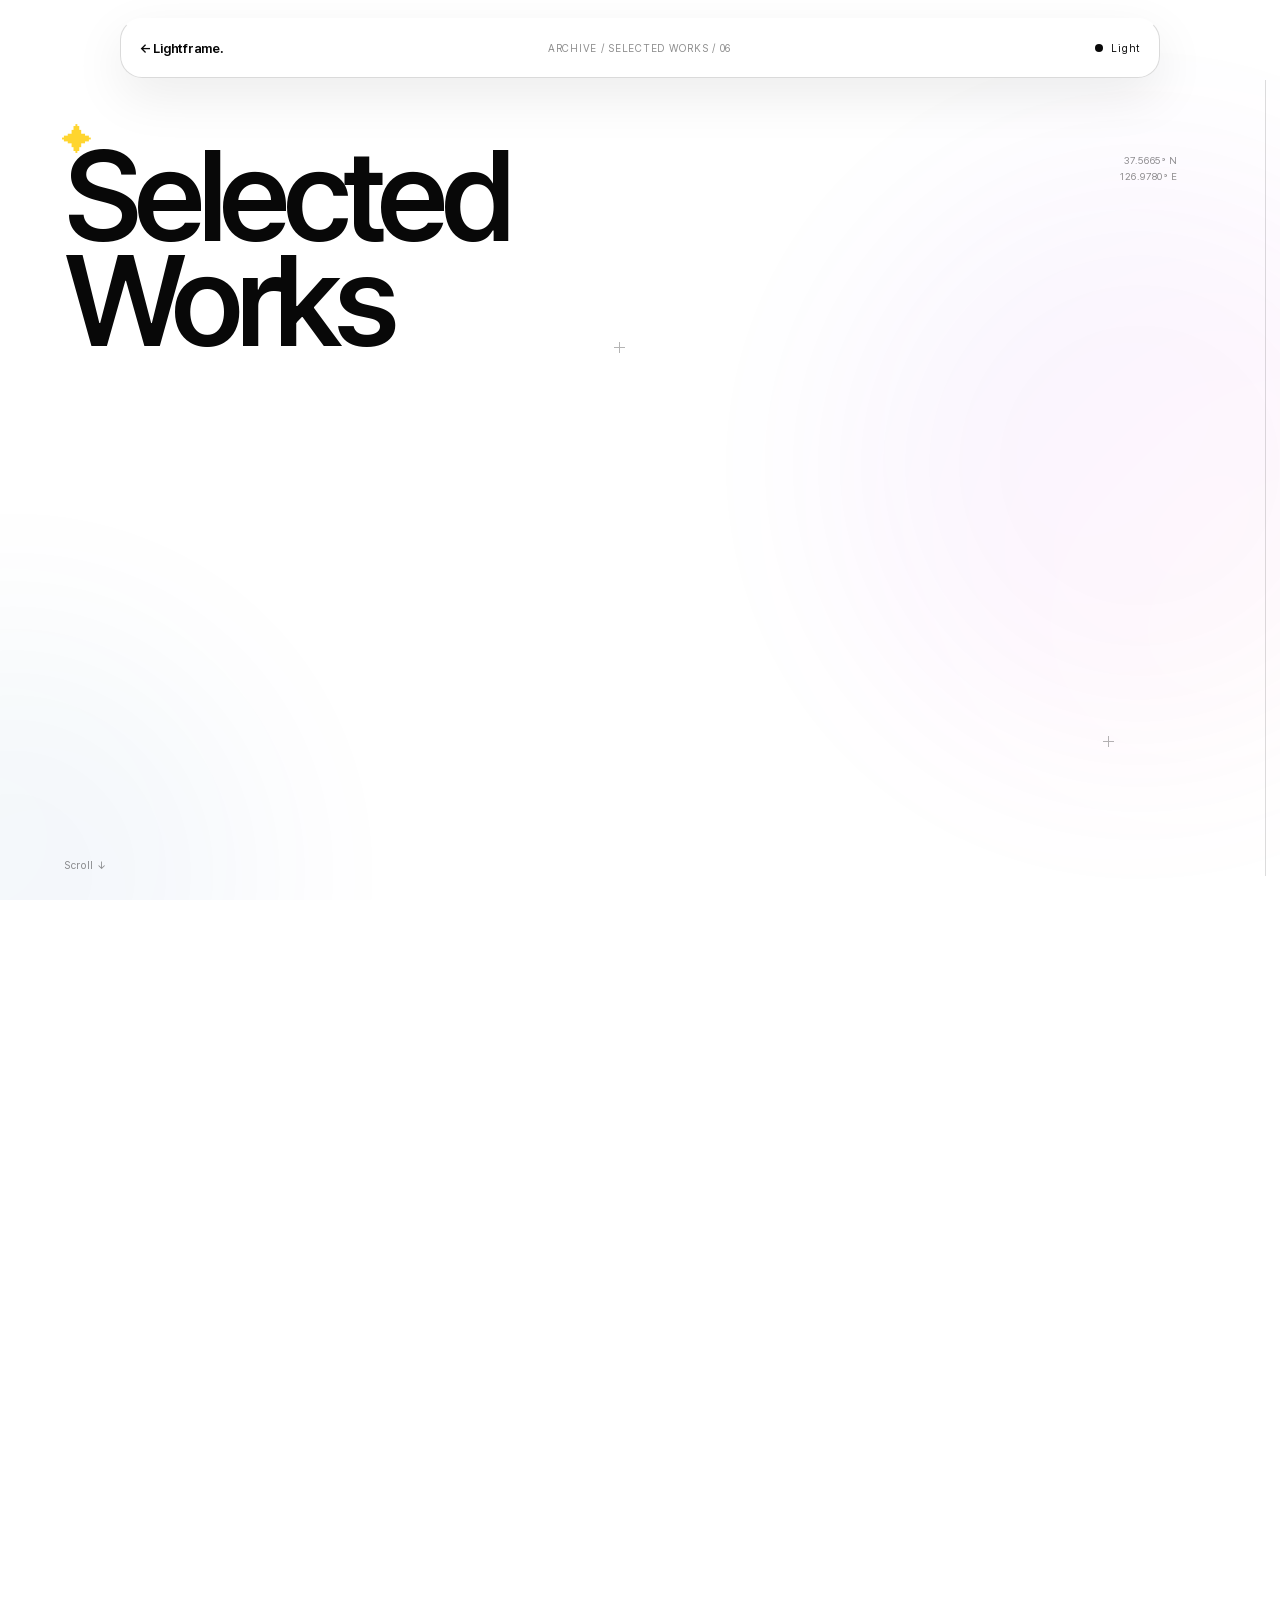
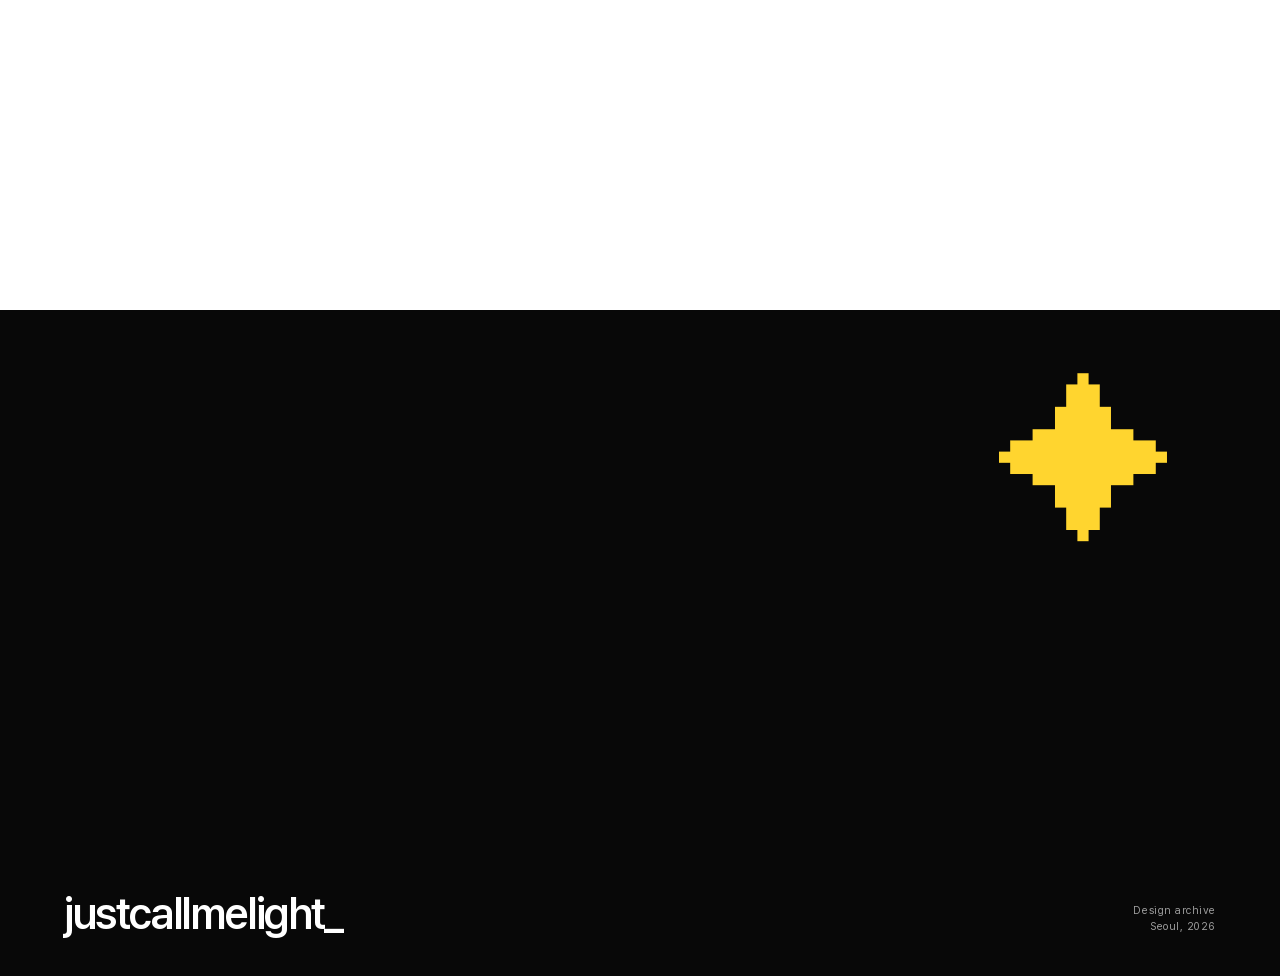
==== archive/index.html @ 2cb02a19 "feat: refine Lightframe scenes and blinking squares contact Add the selected-works archive and full-" ====
<!doctype html>
<html lang="ko">
<head>
  <meta charset="utf-8" />
  <meta name="viewport" content="width=device-width, initial-scale=1" />
  <meta name="description" content="Lightframe.의 아이덴티티, 인터페이스, 시각 실험을 모은 작업 아카이브." />
  <meta name="theme-color" content="#ffffff" />
  <title>Archive — Lightframe.</title>
  <link rel="preload" href="./fonts/PretendardVariable.woff2" as="font" type="font/woff2" crossorigin />
  <link rel="stylesheet" href="./styles.css" />
  <script src="./script.js" defer></script>
</head>
<body>
  <main id="archive-main">
    <header class="header">
      <a href="../#works" class="brand pressable" aria-label="Lightframe 작업 섹션으로 돌아가기">← Lightframe.</a>
      <span class="count">Archive / Selected works / 06</span>
      <button class="mode pressable" type="button" aria-label="다크 모드로 전환" aria-pressed="false"><i aria-hidden="true"></i><span>Light</span></button>
    </header>

    <section class="archive" id="archive" aria-label="디자인 작품 아카이브">
      <div class="stage">
        <div class="ambient" aria-hidden="true"><i></i><i></i></div>
        <div class="crosshair crosshair-a" aria-hidden="true"></div>
        <div class="crosshair crosshair-b" aria-hidden="true"></div>
        <h1><span class="title-spark" aria-hidden="true">✦</span>Selected<br />Works</h1>
        <p class="coordinates" aria-hidden="true">37.5665° N<br />126.9780° E</p>
        <p class="hint">Scroll ↓</p>
        <div class="works">
          <button class="work pressable lightframe" type="button" data-kind="Identity" data-site="../#hero" aria-label="Lightframe 자세히 보기"><span class="image"><img src="./works/lightframe.png" alt="색상 스펙트럼 위에 Frame 로고가 놓인 Lightframe 그래픽" fetchpriority="high" /></span><span class="label"><span>01</span><strong>Lightframe</strong><span>Identity</span></span></button>
          <button class="work pressable tile" type="button" data-kind="Product" data-site="https://tile0.vercel.app/" aria-label="Tile 자세히 보기"><span class="image"><img src="./works/tile.png" alt="흰 배경 위 네 개의 검은 수직 막대로 구성된 Tile 심볼" fetchpriority="high" /></span><span class="label"><span>02</span><strong>Tile</strong><span>Product</span></span></button>
          <button class="work pressable luxer" type="button" data-kind="Branding" aria-label="Luxer 자세히 보기"><span class="image"><img src="./works/luxer-symbol.png" alt="보라색 배경 위 흰색 마름모 형태의 Luxer 그래픽" loading="lazy" /></span><span class="label"><span>03</span><strong>Luxer</strong><span>Branding</span></span></button>
          <button class="work pressable aura" type="button" data-kind="Identity" aria-label="Aura 자세히 보기"><span class="image"><img src="./works/aura.png" alt="분홍색과 보라색 배경 위 흰색 Aura 심볼" loading="lazy" /></span><span class="label"><span>04</span><strong>Aura</strong><span>Identity</span></span></button>
          <button class="work pressable yul" type="button" data-kind="Personal" aria-label="I'm Yul. 자세히 보기"><span class="image"><img src="./works/im-yul.png" alt="I'm Yul 문구를 세리프 타이포그래피로 구성한 그래픽" loading="lazy" /></span><span class="label"><span>05</span><strong>I'm Yul.</strong><span>Personal</span></span></button>
          <button class="work pressable stripes" type="button" data-kind="Editorial" aria-label="Stripes and Squares 자세히 보기"><span class="image"><img src="./works/stripes-squares.png" alt="검정과 흰색의 줄무늬 및 사각형을 다룬 편집 디자인" loading="lazy" /></span><span class="label"><span>06</span><strong>Stripes and Squares</strong><span>Editorial</span></span></button>
        </div>
        <div class="progress" aria-hidden="true"><i></i></div>
      </div>
    </section>
    <footer><span class="footer-spark" aria-hidden="true">✦</span><p>justcallmelight_</p><p>Design archive<br />Seoul, 2026</p></footer>
  </main>

  <div class="viewer" aria-hidden="true">
    <button class="backdrop" type="button" aria-label="작품 닫기" tabindex="-1"></button>
    <dialog class="sheet" aria-label="작품 상세">
      <div class="sheet-head"><span class="sheet-index"></span><button class="close pressable" type="button">Close</button></div>
      <div class="large-image"><img src="" alt="" /></div>
      <div class="sheet-foot"><h2></h2><div class="sheet-actions"><p></p><a class="visit pressable" hidden>사이트 바로 가기 <span aria-hidden="true">↗</span></a></div></div>
    </dialog>
  </div>
</body>
</html>
---- archive/styles.css ----
@font-face { font-family: Pretendard; src: url('./fonts/PretendardVariable.woff2') format('woff2'); font-style: normal; font-weight: 100 900; font-display: swap; }

:root { --bg: #fff; --fg: #080808; --muted: rgba(8,8,8,.46); --panel: rgba(255,255,255,.94); color-scheme: light; }
:root[data-theme='dark'] { --bg: #050505; --fg: #f7f7f4; --muted: rgba(247,247,244,.48); --panel: rgba(5,5,5,.94); color-scheme: dark; }
* { box-sizing: border-box; }
img { display: block; }
h1, h2, p { margin: 0; }
html { background: var(--bg); scroll-behavior: smooth; scrollbar-width: none; }
html::-webkit-scrollbar { display: none; }
body { margin: 0; min-width: 320px; color: var(--fg); background: var(--bg); font-family: Pretendard, 'Apple SD Gothic Neo', 'Malgun Gothic', sans-serif; font-synthesis: none; text-rendering: optimizeLegibility; transition: color .32s ease, background-color .32s ease; }
button, a { color: inherit; font: inherit; -webkit-tap-highlight-color: transparent; }
button { border: 0; } a { text-decoration: none; }
.pressable { transform-origin: center; transition: transform .32s cubic-bezier(.16,1,.3,1), opacity .25s ease; }
.pressable:active { transform: scale(.97); transition-duration: .06s; }
.pressable:focus-visible { outline: 2px solid var(--fg); outline-offset: 5px; }

.header { position: fixed; top: 18px; left: 50%; z-index: 100; display: grid; grid-template-columns: 1fr auto 1fr; align-items: center; width: min(1040px,calc(100% - 40px)); height: 60px; padding: 0 18px; pointer-events: none; background: color-mix(in srgb,var(--bg) 72%,transparent); border: 1px solid color-mix(in srgb,var(--fg) 15%,transparent); border-top-color: rgba(255,255,255,.4); border-radius: 22px; box-shadow: 0 18px 52px rgba(0,0,0,.08); transform: translateX(-50%); backdrop-filter: saturate(155%) blur(22px); -webkit-backdrop-filter: saturate(155%) blur(22px); }
.header > * { pointer-events: auto; }
.brand { width: max-content; font-size: .82rem; font-weight: 620; letter-spacing: -.02em; }
.count, .mode { font-size: .65rem; letter-spacing: .07em; }
.count { color: var(--muted); text-transform: uppercase; }
.mode { justify-self: end; display: flex; align-items: center; gap: 8px; min-height: 40px; padding: 0; cursor: pointer; background: transparent; }
.mode i { width: 8px; height: 8px; background: var(--fg); border-radius: 50%; }

.archive { --progress: 0; position: relative; z-index: 0; height: 390vh; }
.stage { position: sticky; top: 0; height: 100svh; min-height: 600px; overflow: hidden; }
.ambient { position: absolute; inset: 0; overflow: hidden; pointer-events: none; }
.ambient i { position: absolute; display: block; width: min(46vw,680px); aspect-ratio: 1; border-radius: 50%; filter: blur(100px); opacity: calc(.045 + var(--progress) * .08); transform: translate3d(0,calc(var(--progress) * -18vh),0); transition: opacity .32s ease; }
.ambient i:first-child { right: -12%; top: 19%; background: linear-gradient(135deg,#1737d7,#dd19e9 52%,#ffdc58); }
.ambient i:last-child { left: -18%; bottom: -24%; width: min(38vw,540px); background: linear-gradient(135deg,#007c70,#1737d7); }
[data-theme='dark'] .ambient i { opacity: calc(.1 + var(--progress) * .1); }
.stage h1 { position: absolute; top: clamp(110px,16vh,158px); left: clamp(20px,5vw,76px); z-index: 1; margin: 0; max-width: 7ch; font-size: clamp(4rem,10vw,10rem); font-weight: 570; letter-spacing: -.075em; line-height: .82; pointer-events: none; }
.title-spark { position: absolute; top: -.52em; left: -.08em; color: #ffd52f; font-size: .24em; letter-spacing: 0; }
.coordinates { position: absolute; top: clamp(116px,17vh,166px); right: clamp(32px,8vw,120px); z-index: 1; margin: 0; color: var(--muted); font-size: .62rem; line-height: 1.6; letter-spacing: .06em; text-align: right; }
.crosshair { position: absolute; z-index: 1; width: 11px; height: 11px; opacity: .3; pointer-events: none; }
.crosshair::before,.crosshair::after { position: absolute; background: var(--fg); content: ''; }
.crosshair::before { top: 5px; left: 0; width: 11px; height: 1px; }
.crosshair::after { top: 0; left: 5px; width: 1px; height: 11px; }
.crosshair-a { top: 38%; left: 48%; }
.crosshair-b { right: 13%; bottom: 17%; }
.hint { position: absolute; left: clamp(20px,5vw,76px); bottom: 28px; z-index: 2; margin: 0; color: var(--muted); font-size: .66rem; letter-spacing: .06em; }
.works { position: absolute; inset: 0; }
.work { --x: 50vw; --start: 110vh; --distance: 250vh; --tilt: 0deg; position: absolute; top: 0; left: 0; z-index: 2; display: block; width: min(28vw,390px); padding: 0; cursor: pointer; background: transparent; transform: translate3d(var(--x),calc(var(--start) - var(--progress) * var(--distance)),0) rotate(var(--tilt)); will-change: transform; }
.image { position: relative; display: block; width: 100%; aspect-ratio: 1; overflow: hidden; background: #fff; isolation: isolate; }
.image::after { position: absolute; inset: 0; z-index: 1; border: 2px solid rgba(255,255,255,.7); box-shadow: inset 0 0 24px rgba(255,255,255,.5), 0 0 36px rgba(173,77,255,.48); opacity: 0; pointer-events: none; content: ""; transition: opacity .3s ease; }
.work:hover .image::after, .work:focus-visible .image::after { opacity: 1; }
.image img, .large-image img { position: absolute; inset: 0; width: 100%; height: 100%; }
.image img { object-fit: cover; transition: transform .45s cubic-bezier(.16,1,.3,1); }
.work:hover .image img { transform: scale(1.018); }
.label { display: grid; grid-template-columns: 26px 1fr auto; gap: 10px; align-items: baseline; padding-top: 9px; text-align: left; }
.label span { color: var(--muted); font-size: .61rem; }
.label strong { font-size: .82rem; font-weight: 580; letter-spacing: -.02em; }
.lightframe { --x: 58vw; --start: 108vh; --distance: 280vh; --tilt: 1.5deg; width: min(24vw,350px); }
.tile { --x: 12vw; --start: 145vh; --distance: 240vh; --tilt: -1.5deg; width: min(23vw,330px); }
.luxer { --x: 70vw; --start: 202vh; --distance: 280vh; --tilt: -1deg; width: min(22vw,310px); }
.aura { --x: 34vw; --start: 245vh; --distance: 265vh; --tilt: 1.5deg; width: min(20vw,285px); }
.yul { --x: 6vw; --start: 304vh; --distance: 278vh; --tilt: 1deg; width: min(38vw,560px); }
.yul .image { aspect-ratio: 1512/982; }
.stripes { --x: 52vw; --start: 354vh; --distance: 305vh; --tilt: -1deg; width: min(43vw,650px); }
.stripes .image { aspect-ratio: 2147/1000; }
.progress { position: absolute; right: 14px; top: 80px; bottom: 24px; width: 1px; background: color-mix(in srgb,var(--fg) 14%,transparent); }
.progress i { display: block; width: 1px; height: 100%; background: var(--fg); transform: scaleY(var(--progress)); transform-origin: top; }

footer { position: relative; display: flex; justify-content: space-between; align-items: flex-end; min-height: 74svh; padding: 40px clamp(20px,5vw,76px); color: var(--bg); background: var(--fg); overflow: hidden; }
.footer-spark { position: absolute; top: 10%; right: 8%; color: #ffd52f; font-size: clamp(5rem,14vw,13rem); line-height: 1; }
footer p { margin: 0; font-size: clamp(1.5rem,3.4vw,4rem); font-weight: 560; letter-spacing: -.055em; line-height: 1; }
footer p:last-child { color: color-mix(in srgb,var(--bg) 60%,transparent); font-size: .67rem; font-weight: 400; letter-spacing: .05em; line-height: 1.55; text-align: right; }

.viewer { position: fixed; inset: 0; z-index: 80; visibility: hidden; pointer-events: none; }
.viewer.open { visibility: visible; pointer-events: auto; }
.backdrop { position: absolute; inset: 0; width: 100%; cursor: zoom-out; background: rgba(0,0,0,.38); opacity: 0; backdrop-filter: blur(0); transition: opacity .3s ease, backdrop-filter .3s ease; }
.open .backdrop { opacity: 1; backdrop-filter: blur(10px); }
.sheet { position: absolute; inset: 10px; display: grid; width: auto; max-width: none; height: auto; max-height: none; grid-template-rows: auto minmax(0,1fr) auto; gap: 14px; margin: 0; padding: 18px; color: var(--fg); background: var(--panel); border: 0; opacity: 0; transform: scale(.975); transition: opacity .28s ease, transform .4s cubic-bezier(.16,1,.3,1); }
.sheet { border-top: 1px solid rgba(255,255,255,.4); backdrop-filter: blur(20px); -webkit-backdrop-filter: blur(20px); }
.open .sheet { opacity: 1; transform: scale(1); }
.sheet-head { display: flex; justify-content: space-between; color: var(--muted); font-size: .65rem; text-transform: uppercase; }
.close { padding: 0; cursor: pointer; background: transparent; }
.large-image { position: relative; min-height: 0; overflow: hidden; background: #fff; }
.large-image img { object-fit: contain; }
.sheet-foot { display: flex; justify-content: space-between; align-items: end; }
.sheet-foot h2 { margin: 0; font-size: clamp(2.5rem,7vw,7.5rem); font-weight: 570; letter-spacing: -.07em; line-height: .86; }
.sheet-foot p { margin: 0; color: var(--muted); font-size: .68rem; }
.sheet-actions { display: flex; gap: 16px; align-items: end; flex-direction: column; }
.visit:not([hidden]) { display: inline-flex; min-height: 42px; padding: 0 0 6px; align-items: center; gap: 20px; border-bottom: 1px solid currentColor; font-size: .82rem; font-weight: 650; letter-spacing: -.02em; }
.visit span { color: #1737d7; font-size: 1.1rem; }
.visit:hover { color: #1737d7; }

@media (max-width: 720px) {
  .header { top: 10px; width: calc(100% - 20px); height: 54px; padding: 0 14px; grid-template-columns: 1fr auto; }
  .count { display: none; }
  .stage h1 { top: 100px; left: 16px; font-size: clamp(4rem,19vw,6.3rem); }
  .coordinates { display: none; }
  .ambient i { width: 78vw; filter: blur(72px); }
  .hint { left: 16px; }
  .work { width: 46vw; }
  .lightframe { --x: 48vw; width: 43vw; }
  .tile { --x: 6vw; width: 43vw; }
  .luxer { --x: 52vw; width: 41vw; }
  .aura { --x: 12vw; width: 39vw; }
  .yul { --x: 5vw; width: 71vw; }
  .stripes { --x: 27vw; width: 69vw; }
  .label { grid-template-columns: 23px 1fr; }
  .label > span:last-child { display: none; }
  footer { min-height: 62svh; padding-inline: 18px; }
  .sheet { inset: 5px; padding: 12px; }
  .sheet-foot { display: grid; gap: 7px; }
  .sheet-actions { align-items: start; }
}

@media (prefers-reduced-motion: reduce) {
  html { scroll-behavior: auto; }
  *,*::before,*::after { animation-duration: .15s !important; transition-duration: .15s !important; }
  .work { --tilt: 0deg; }
  .work:hover .image img { transform: none; }
}
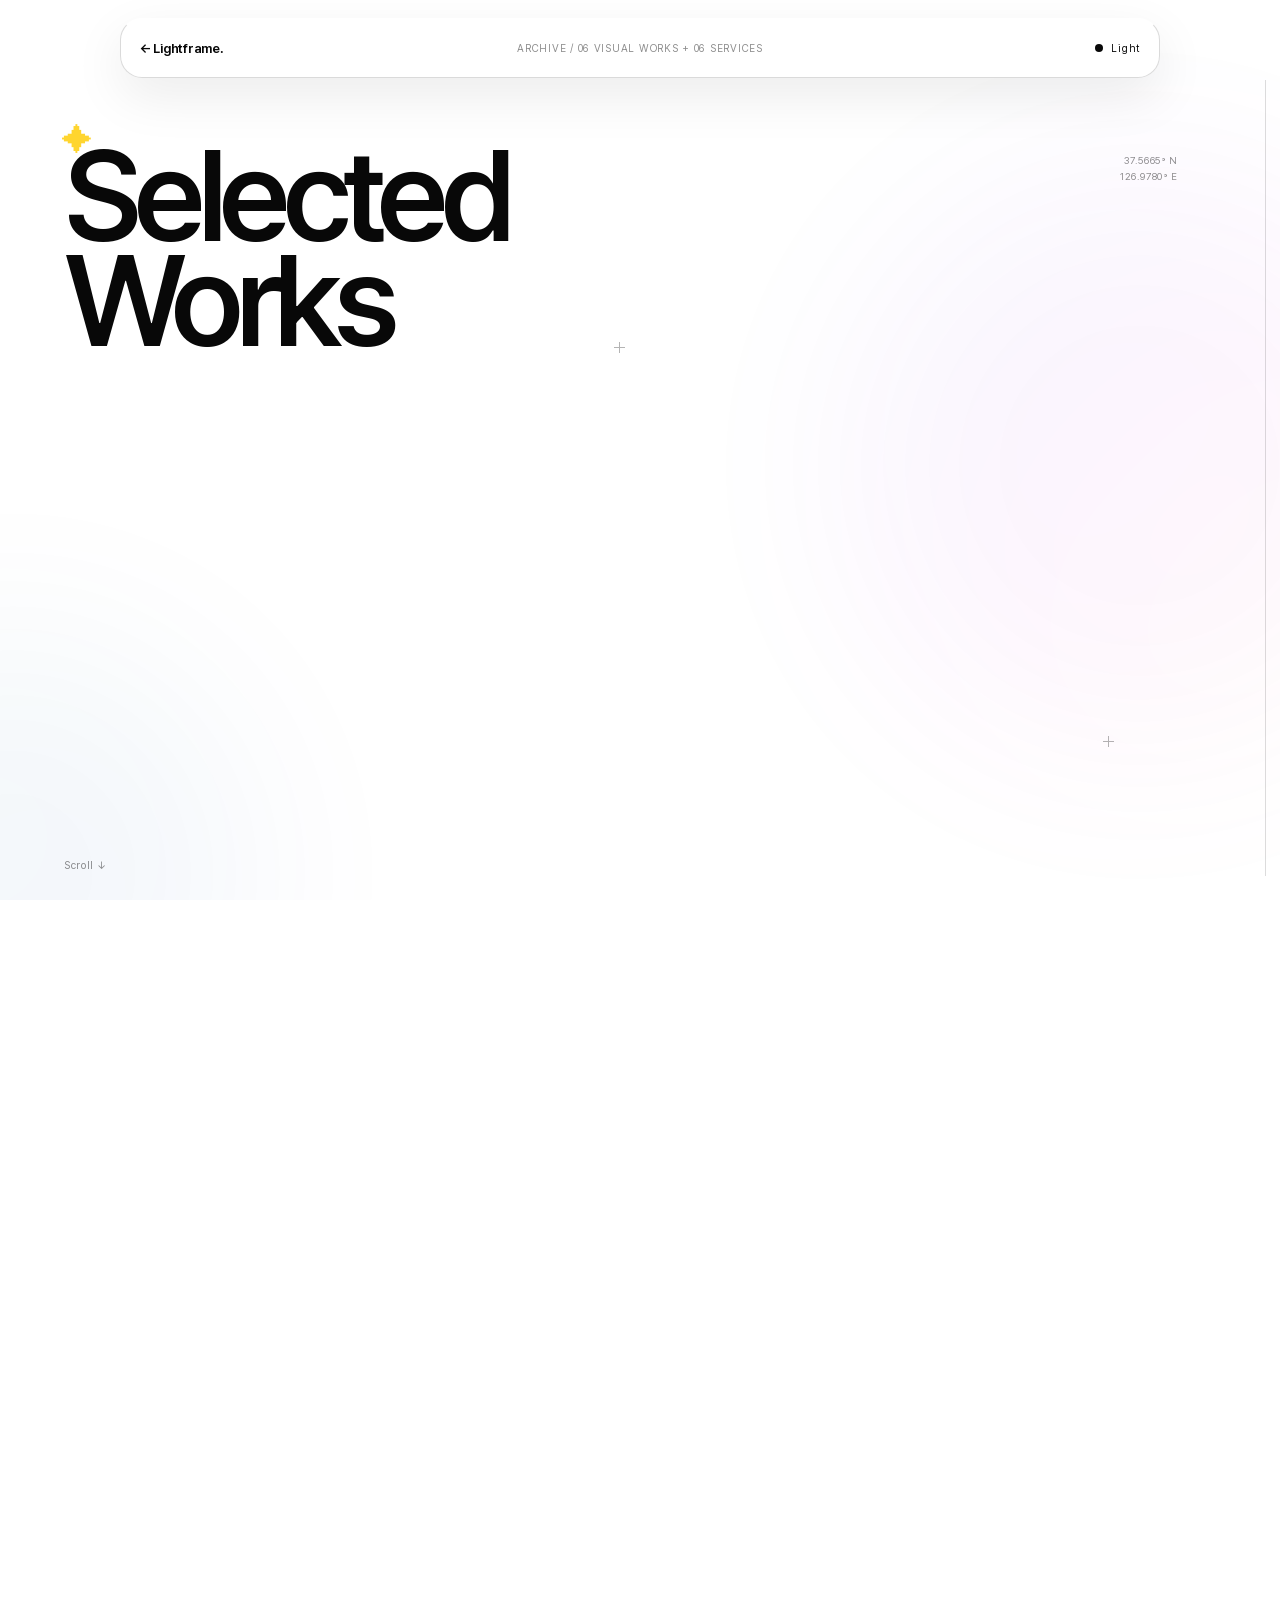
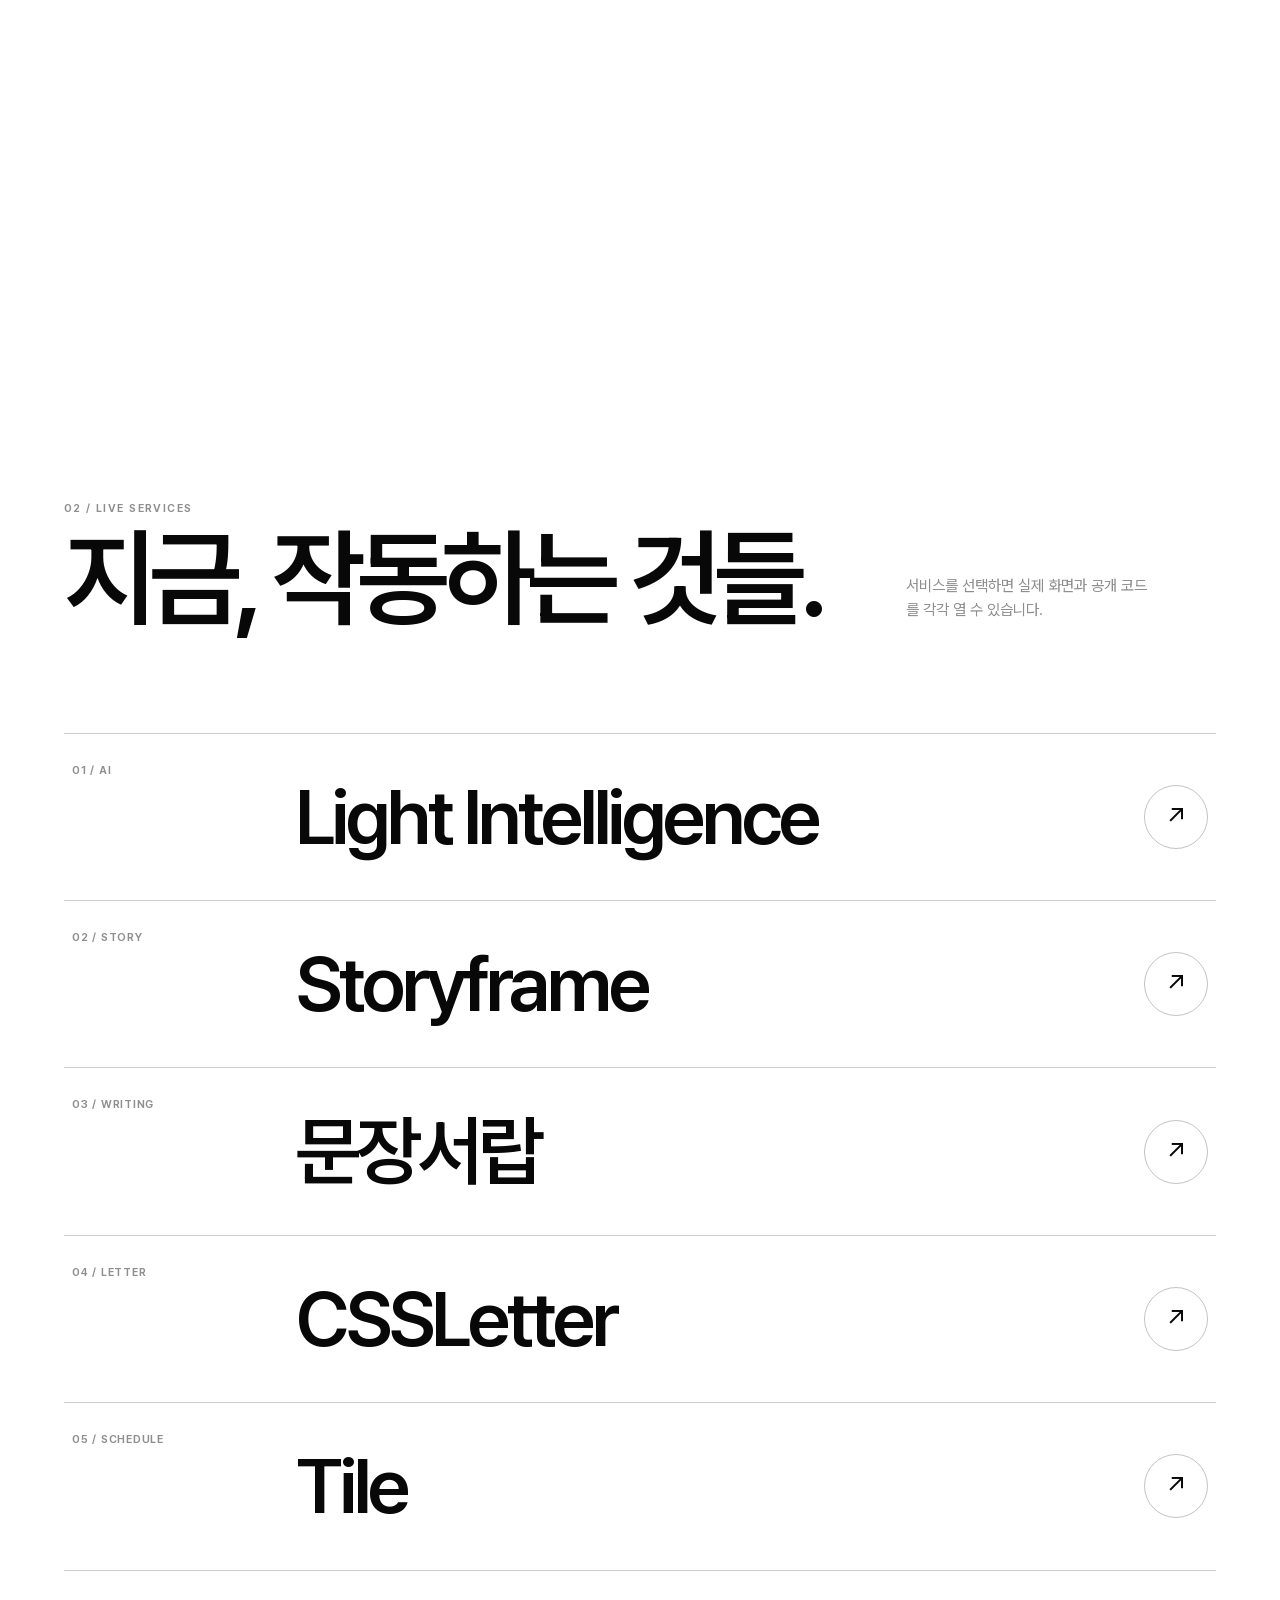
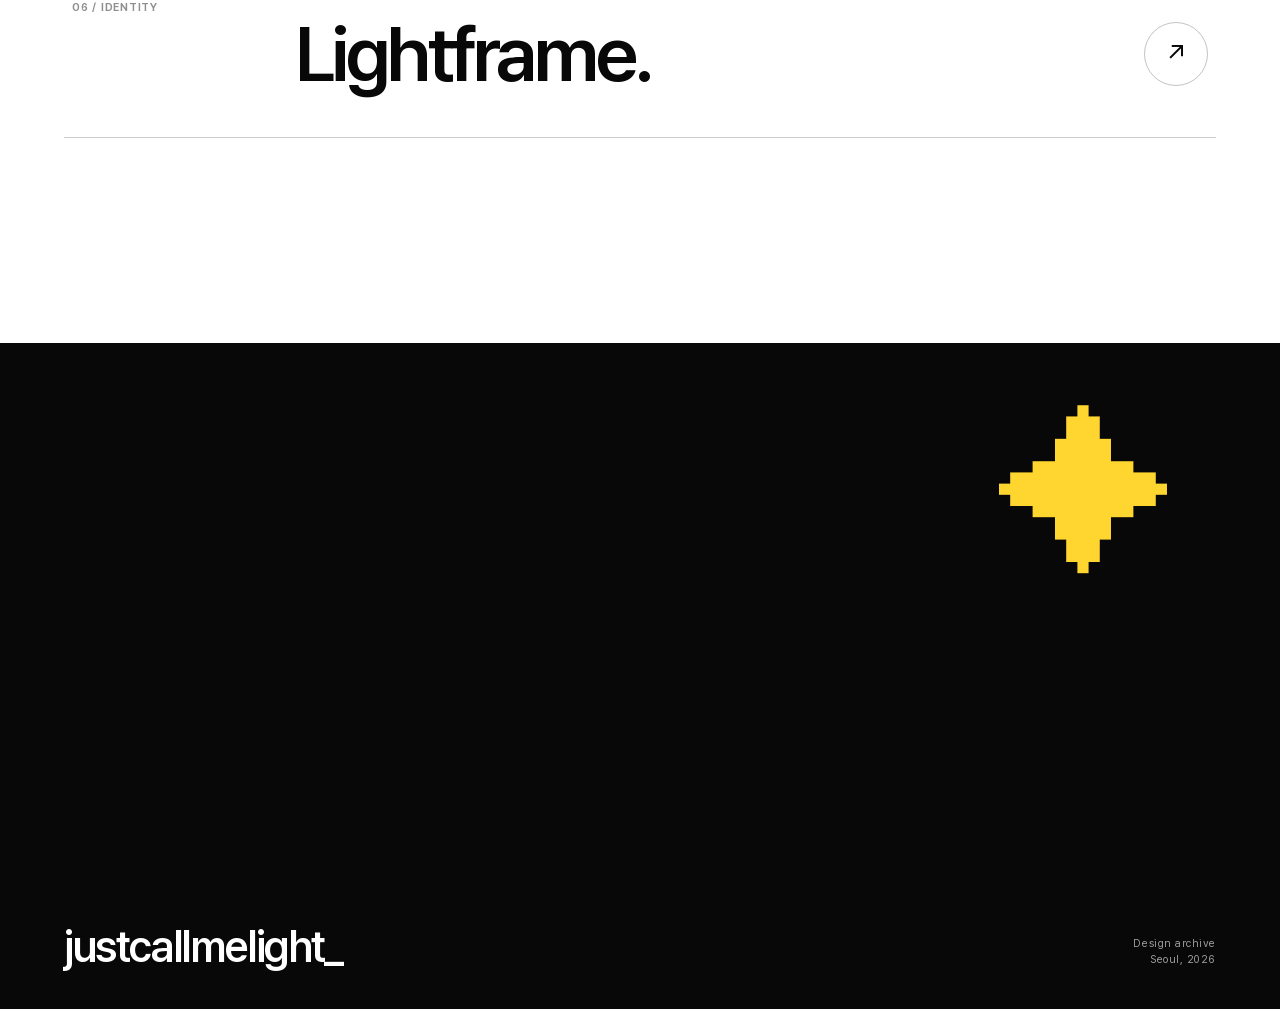
==== commit 3063f5a2: "fix: restore continuous scrolling and refine Lightframe archive" ====
--- a/archive/index.html
+++ b/archive/index.html
@@ -3,18 +3,18 @@
 <head>
   <meta charset="utf-8" />
   <meta name="viewport" content="width=device-width, initial-scale=1" />
-  <meta name="description" content="Lightframe.의 아이덴티티, 인터페이스, 시각 실험을 모은 작업 아카이브." />
+  <meta name="description" content="Lightframe.의 시각 작업과 실제로 공개한 서비스를 모은 아카이브." />
   <meta name="theme-color" content="#ffffff" />
   <title>Archive — Lightframe.</title>
   <link rel="preload" href="./fonts/PretendardVariable.woff2" as="font" type="font/woff2" crossorigin />
-  <link rel="stylesheet" href="./styles.css" />
-  <script src="./script.js" defer></script>
+  <link rel="stylesheet" href="./styles.css?v=20261008-services" />
+  <script src="./script.js?v=20261008-services" defer></script>
 </head>
 <body>
   <main id="archive-main">
     <header class="header">
       <a href="../#works" class="brand pressable" aria-label="Lightframe 작업 섹션으로 돌아가기">← Lightframe.</a>
-      <span class="count">Archive / Selected works / 06</span>
+      <span class="count">Archive / 06 visual works + 06 services</span>
       <button class="mode pressable" type="button" aria-label="다크 모드로 전환" aria-pressed="false"><i aria-hidden="true"></i><span>Light</span></button>
     </header>
 
@@ -27,14 +27,25 @@
         <p class="coordinates" aria-hidden="true">37.5665° N<br />126.9780° E</p>
         <p class="hint">Scroll ↓</p>
         <div class="works">
-          <button class="work pressable lightframe" type="button" data-kind="Identity" data-site="../#hero" aria-label="Lightframe 자세히 보기"><span class="image"><img src="./works/lightframe.png" alt="색상 스펙트럼 위에 Frame 로고가 놓인 Lightframe 그래픽" fetchpriority="high" /></span><span class="label"><span>01</span><strong>Lightframe</strong><span>Identity</span></span></button>
-          <button class="work pressable tile" type="button" data-kind="Product" data-site="https://tile0.vercel.app/" aria-label="Tile 자세히 보기"><span class="image"><img src="./works/tile.png" alt="흰 배경 위 네 개의 검은 수직 막대로 구성된 Tile 심볼" fetchpriority="high" /></span><span class="label"><span>02</span><strong>Tile</strong><span>Product</span></span></button>
-          <button class="work pressable luxer" type="button" data-kind="Branding" aria-label="Luxer 자세히 보기"><span class="image"><img src="./works/luxer-symbol.png" alt="보라색 배경 위 흰색 마름모 형태의 Luxer 그래픽" loading="lazy" /></span><span class="label"><span>03</span><strong>Luxer</strong><span>Branding</span></span></button>
+          <button class="work pressable lightframe" type="button" data-kind="Identity · Web" data-site="https://lightframe0.vercel.app/" data-repo="https://github.com/justcallmelightt/Lightframe." aria-label="Lightframe 자세히 보기"><span class="image"><img src="./works/lightframe.png" alt="색상 스펙트럼 위에 Frame 로고가 놓인 Lightframe 그래픽" fetchpriority="high" /></span><span class="label"><span>01</span><strong>Lightframe</strong><span>Identity</span></span></button>
+          <button class="work pressable tile" type="button" data-kind="Product · Web" data-site="https://tile0.vercel.app/" data-repo="https://github.com/justcallmelightt/Tile" aria-label="Tile 자세히 보기"><span class="image"><img src="./works/tile.png" alt="흰 배경 위 네 개의 검은 수직 막대로 구성된 Tile 심볼" fetchpriority="high" /></span><span class="label"><span>02</span><strong>Tile</strong><span>Product</span></span></button>
+          <button class="work pressable luxer" type="button" data-kind="Branding · Planned" data-repo="https://github.com/justcallmelightt/Luxer" aria-label="Luxer 자세히 보기"><span class="image"><img src="./works/luxer-symbol.png" alt="보라색 배경 위 흰색 마름모 형태의 Luxer 그래픽" loading="lazy" /></span><span class="label"><span>03</span><strong>Luxer</strong><span>Branding</span></span></button>
           <button class="work pressable aura" type="button" data-kind="Identity" aria-label="Aura 자세히 보기"><span class="image"><img src="./works/aura.png" alt="분홍색과 보라색 배경 위 흰색 Aura 심볼" loading="lazy" /></span><span class="label"><span>04</span><strong>Aura</strong><span>Identity</span></span></button>
           <button class="work pressable yul" type="button" data-kind="Personal" aria-label="I'm Yul. 자세히 보기"><span class="image"><img src="./works/im-yul.png" alt="I'm Yul 문구를 세리프 타이포그래피로 구성한 그래픽" loading="lazy" /></span><span class="label"><span>05</span><strong>I'm Yul.</strong><span>Personal</span></span></button>
           <button class="work pressable stripes" type="button" data-kind="Editorial" aria-label="Stripes and Squares 자세히 보기"><span class="image"><img src="./works/stripes-squares.png" alt="검정과 흰색의 줄무늬 및 사각형을 다룬 편집 디자인" loading="lazy" /></span><span class="label"><span>06</span><strong>Stripes and Squares</strong><span>Editorial</span></span></button>
         </div>
         <div class="progress" aria-hidden="true"><i></i></div>
+      </div>
+    </section>
+    <section class="services" id="services" aria-labelledby="services-title">
+      <div class="services-heading"><p class="services-kicker">02 / LIVE SERVICES</p><h2 id="services-title">지금, 작동하는 것들.</h2><p>서비스를 선택하면 실제 화면과 공개 코드를 각각 열 수 있습니다.</p></div>
+      <div class="service-list">
+        <article class="service" style="--service-accent:#7936ff"><button class="service-toggle pressable" type="button" aria-expanded="false" aria-controls="service-light-intelligence"><span class="service-number">01 / AI</span><strong>Light Intelligence</strong><span class="service-arrow" aria-hidden="true">↗</span></button><div class="service-detail" id="service-light-intelligence"><div class="service-detail-inner"><p>나의 방식과 생각을 담아 만든 AI 챗봇.</p><div class="service-links"><a class="pressable" href="https://light-intelli.vercel.app/" target="_blank" rel="noopener noreferrer">서비스 열기 ↗</a><a class="pressable" href="https://github.com/justcallmelightt/Light-intelligence" target="_blank" rel="noopener noreferrer">GitHub 보기 ↗</a></div></div></div></article>
+        <article class="service" style="--service-accent:#3194e8"><button class="service-toggle pressable" type="button" aria-expanded="false" aria-controls="service-storyframe"><span class="service-number">02 / STORY</span><strong>Storyframe</strong><span class="service-arrow" aria-hidden="true">↗</span></button><div class="service-detail" id="service-storyframe"><div class="service-detail-inner"><p>공유하고 싶은 이야기를 웹에서 직접 구성하고 전달하는 서비스.</p><div class="service-links"><a class="pressable" href="https://storyframe0.vercel.app/" target="_blank" rel="noopener noreferrer">서비스 열기 ↗</a><a class="pressable" href="https://github.com/justcallmelightt/Storyframe" target="_blank" rel="noopener noreferrer">GitHub 보기 ↗</a></div></div></div></article>
+        <article class="service" style="--service-accent:#4f75d9"><button class="service-toggle pressable" type="button" aria-expanded="false" aria-controls="service-word-drawer"><span class="service-number">03 / WRITING</span><strong>문장서랍</strong><span class="service-arrow" aria-hidden="true">↗</span></button><div class="service-detail" id="service-word-drawer"><div class="service-detail-inner"><p>나의 말을 기록하고 다시 읽는 개인 어록 웹앱.</p><div class="service-links"><a class="pressable" href="https://justcallmelightt.github.io/word-drawer/" target="_blank" rel="noopener noreferrer">서비스 열기 ↗</a><a class="pressable" href="https://github.com/justcallmelightt/word-drawer" target="_blank" rel="noopener noreferrer">GitHub 보기 ↗</a></div></div></div></article>
+        <article class="service" style="--service-accent:#f24883"><button class="service-toggle pressable" type="button" aria-expanded="false" aria-controls="service-cssletter"><span class="service-number">04 / LETTER</span><strong>CSSLetter</strong><span class="service-arrow" aria-hidden="true">↗</span></button><div class="service-detail" id="service-cssletter"><div class="service-detail-inner"><p>마음을 디자인해 링크로 전하는 온라인 편지.</p><div class="service-links"><a class="pressable" href="https://cssletter.vercel.app/" target="_blank" rel="noopener noreferrer">서비스 열기 ↗</a><a class="pressable" href="https://github.com/justcallmelightt/CSSLetter" target="_blank" rel="noopener noreferrer">GitHub 보기 ↗</a></div></div></div></article>
+        <article class="service" style="--service-accent:#00b894"><button class="service-toggle pressable" type="button" aria-expanded="false" aria-controls="service-tile"><span class="service-number">05 / SCHEDULE</span><strong>Tile</strong><span class="service-arrow" aria-hidden="true">↗</span></button><div class="service-detail" id="service-tile"><div class="service-detail-inner"><p>학교 일과와 시간표를 빠르게 확인하는 서비스.</p><div class="service-links"><a class="pressable" href="https://tile0.vercel.app/" target="_blank" rel="noopener noreferrer">서비스 열기 ↗</a><a class="pressable" href="https://github.com/justcallmelightt/Tile" target="_blank" rel="noopener noreferrer">GitHub 보기 ↗</a></div></div></div></article>
+        <article class="service" style="--service-accent:#f4bc36"><button class="service-toggle pressable" type="button" aria-expanded="false" aria-controls="service-lightframe"><span class="service-number">06 / IDENTITY</span><strong>Lightframe.</strong><span class="service-arrow" aria-hidden="true">↗</span></button><div class="service-detail" id="service-lightframe"><div class="service-detail-inner"><p>일상의 문제를 웹으로 정리하는 작업과 브랜드를 소개합니다.</p><div class="service-links"><a class="pressable" href="https://lightframe0.vercel.app/" target="_blank" rel="noopener noreferrer">서비스 열기 ↗</a><a class="pressable" href="https://github.com/justcallmelightt/Lightframe." target="_blank" rel="noopener noreferrer">GitHub 보기 ↗</a></div></div></div></article>
       </div>
     </section>
     <footer><span class="footer-spark" aria-hidden="true">✦</span><p>justcallmelight_</p><p>Design archive<br />Seoul, 2026</p></footer>
@@ -45,7 +56,7 @@
     <dialog class="sheet" aria-label="작품 상세">
       <div class="sheet-head"><span class="sheet-index"></span><button class="close pressable" type="button">Close</button></div>
       <div class="large-image"><img src="" alt="" /></div>
-      <div class="sheet-foot"><h2></h2><div class="sheet-actions"><p></p><a class="visit pressable" hidden>사이트 바로 가기 <span aria-hidden="true">↗</span></a></div></div>
+      <div class="sheet-foot"><h2></h2><div class="sheet-actions"><p></p><div class="sheet-links"><a class="visit pressable" hidden>서비스 열기 <span aria-hidden="true">↗</span></a><a class="repo-link pressable" hidden>GitHub 보기 <span aria-hidden="true">↗</span></a></div></div></div>
     </dialog>
   </div>
 </body>
--- a/archive/styles.css
+++ b/archive/styles.css
@@ -61,6 +61,28 @@
 .progress { position: absolute; right: 14px; top: 80px; bottom: 24px; width: 1px; background: color-mix(in srgb,var(--fg) 14%,transparent); }
 .progress i { display: block; width: 1px; height: 100%; background: var(--fg); transform: scaleY(var(--progress)); transform-origin: top; }
 
+.services { position: relative; padding: clamp(100px,15vw,220px) clamp(20px,5vw,76px) clamp(130px,16vw,240px); background: var(--bg); }
+.services-heading { display: grid; grid-template-columns: minmax(0,1fr) minmax(200px,310px); gap: 12px 48px; align-items: end; margin-bottom: clamp(48px,8vw,110px); }
+.services-kicker { grid-column: 1 / -1; color: var(--muted); font-size: .68rem; font-weight: 650; letter-spacing: .13em; }
+.services-heading h2 { max-width: 12ch; font-size: clamp(3.5rem,8.4vw,8.8rem); font-weight: 600; letter-spacing: -.075em; line-height: .96; }
+.services-heading > p:last-child { max-width: 27ch; padding-bottom: .55em; color: var(--muted); font-size: clamp(.85rem,1.2vw,1rem); line-height: 1.55; }
+.service-list { border-top: 1px solid color-mix(in srgb,var(--fg) 20%,transparent); }
+.service { border-bottom: 1px solid color-mix(in srgb,var(--fg) 20%,transparent); }
+.service-toggle { display: grid; grid-template-columns: minmax(100px,16vw) minmax(0,1fr) auto; gap: 18px; align-items: center; width: 100%; min-height: clamp(110px,13vw,175px); padding: 18px 8px; cursor: pointer; background: transparent; text-align: left; }
+.service-number { align-self: start; padding-top: 12px; color: var(--muted); font-size: .68rem; font-weight: 650; letter-spacing: .07em; }
+.service-toggle strong { font-size: clamp(2.2rem,6vw,6.5rem); font-weight: 580; letter-spacing: -.065em; line-height: 1.02; transition: color .28s ease, transform .38s cubic-bezier(.16,1,.3,1); }
+.service-toggle:hover strong, .service-toggle[aria-expanded='true'] strong { color: var(--service-accent); transform: translateX(8px); }
+.service-arrow { display: grid; width: clamp(44px,5vw,66px); aspect-ratio: 1; place-items: center; border: 1px solid color-mix(in srgb,var(--fg) 24%,transparent); border-radius: 50%; font-size: clamp(1.1rem,2vw,1.6rem); transition: color .3s ease, background .3s ease, transform .4s cubic-bezier(.16,1,.3,1); }
+.service-toggle:hover .service-arrow, .service-toggle[aria-expanded='true'] .service-arrow { color: var(--bg); background: var(--fg); transform: rotate(45deg); }
+.service-detail { display: grid; grid-template-rows: 0fr; opacity: 0; transition: grid-template-rows .45s cubic-bezier(.16,1,.3,1), opacity .2s ease; }
+.service-toggle[aria-expanded='true'] + .service-detail { grid-template-rows: 1fr; opacity: 1; }
+.service-detail-inner { display: flex; min-height: 0; overflow: hidden; gap: 22px; justify-content: space-between; align-items: end; padding: 0 8px; }
+.service-toggle[aria-expanded='true'] + .service-detail .service-detail-inner { padding-bottom: 32px; }
+.service-detail-inner p { max-width: 34ch; padding-left: calc(min(100px,16vw) + 18px); color: var(--muted); font-size: clamp(.88rem,1.25vw,1.08rem); line-height: 1.6; }
+.service-links { display: flex; gap: 10px; flex-wrap: wrap; justify-content: flex-end; }
+.service-links a { display: inline-flex; min-height: 44px; align-items: center; padding: 0 18px; border: 1px solid color-mix(in srgb,var(--fg) 24%,transparent); border-radius: 100px; font-size: .8rem; font-weight: 650; transition: color .22s ease, background .22s ease, border-color .22s ease; }
+.service-links a:hover { color: var(--bg); background: var(--fg); border-color: var(--fg); }
+
 footer { position: relative; display: flex; justify-content: space-between; align-items: flex-end; min-height: 74svh; padding: 40px clamp(20px,5vw,76px); color: var(--bg); background: var(--fg); overflow: hidden; }
 .footer-spark { position: absolute; top: 10%; right: 8%; color: #ffd52f; font-size: clamp(5rem,14vw,13rem); line-height: 1; }
 footer p { margin: 0; font-size: clamp(1.5rem,3.4vw,4rem); font-weight: 560; letter-spacing: -.055em; line-height: 1; }
@@ -81,9 +103,10 @@
 .sheet-foot h2 { margin: 0; font-size: clamp(2.5rem,7vw,7.5rem); font-weight: 570; letter-spacing: -.07em; line-height: .86; }
 .sheet-foot p { margin: 0; color: var(--muted); font-size: .68rem; }
 .sheet-actions { display: flex; gap: 16px; align-items: end; flex-direction: column; }
-.visit:not([hidden]) { display: inline-flex; min-height: 42px; padding: 0 0 6px; align-items: center; gap: 20px; border-bottom: 1px solid currentColor; font-size: .82rem; font-weight: 650; letter-spacing: -.02em; }
-.visit span { color: #1737d7; font-size: 1.1rem; }
-.visit:hover { color: #1737d7; }
+.sheet-links { display: flex; flex-wrap: wrap; gap: 12px 22px; justify-content: flex-end; }
+.sheet-links a:not([hidden]) { display: inline-flex; min-height: 42px; padding: 0 0 6px; align-items: center; gap: 20px; border-bottom: 1px solid currentColor; font-size: .82rem; font-weight: 650; letter-spacing: -.02em; }
+.sheet-links a span { color: #1737d7; font-size: 1.1rem; }
+.sheet-links a:hover { color: #1737d7; }
 
 @media (max-width: 720px) {
   .header { top: 10px; width: calc(100% - 20px); height: 54px; padding: 0 14px; grid-template-columns: 1fr auto; }
@@ -101,6 +124,16 @@
   .stripes { --x: 27vw; width: 69vw; }
   .label { grid-template-columns: 23px 1fr; }
   .label > span:last-child { display: none; }
+  .services { padding-inline: 18px; }
+  .services-heading { grid-template-columns: 1fr; gap: 16px; }
+  .services-heading h2 { font-size: clamp(3rem,13vw,5.5rem); }
+  .services-heading > p:last-child { padding-bottom: 0; }
+  .service-toggle { grid-template-columns: 1fr auto; gap: 8px; min-height: 112px; }
+  .service-number { grid-column: 1 / -1; padding-top: 0; }
+  .service-toggle strong { font-size: clamp(2rem,8vw,3.5rem); }
+  .service-detail-inner { display: block; }
+  .service-detail-inner p { padding-left: 0; padding-bottom: 20px; }
+  .service-links { justify-content: flex-start; }
   footer { min-height: 62svh; padding-inline: 18px; }
   .sheet { inset: 5px; padding: 12px; }
   .sheet-foot { display: grid; gap: 7px; }
